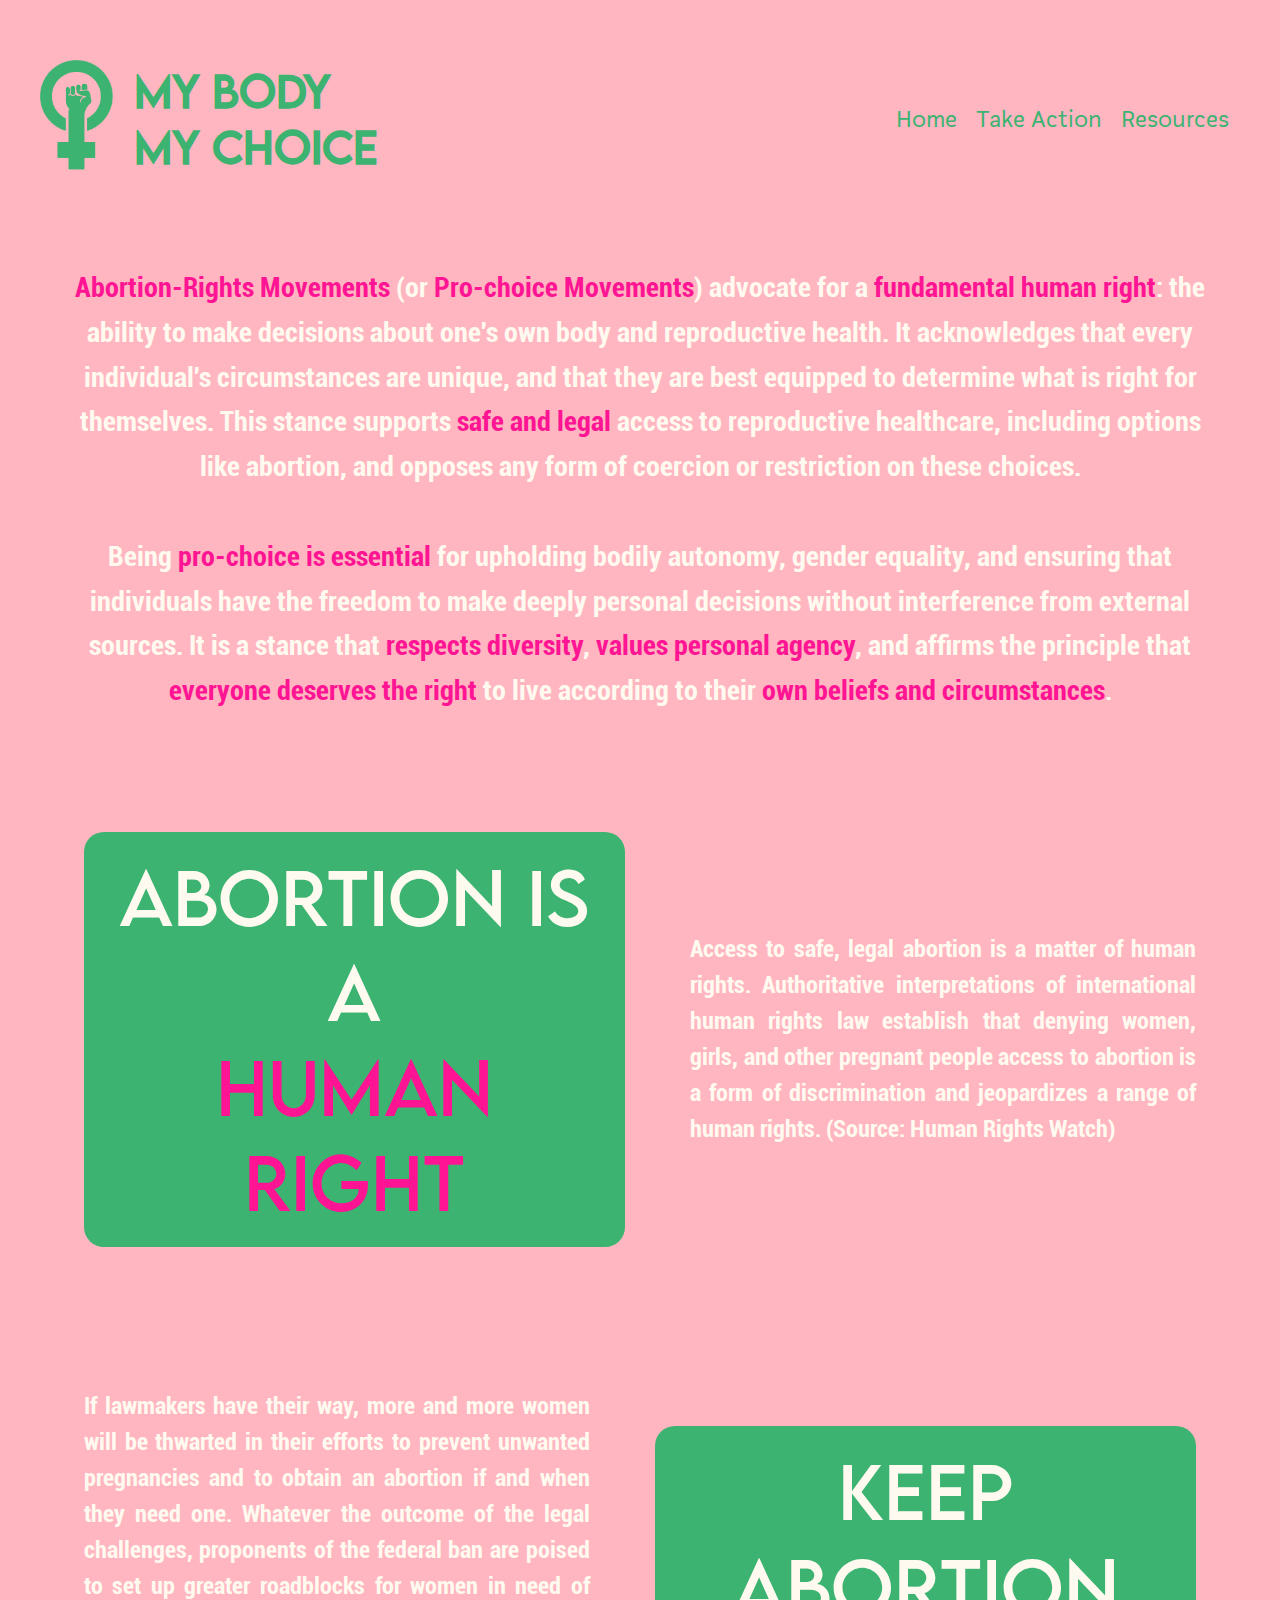
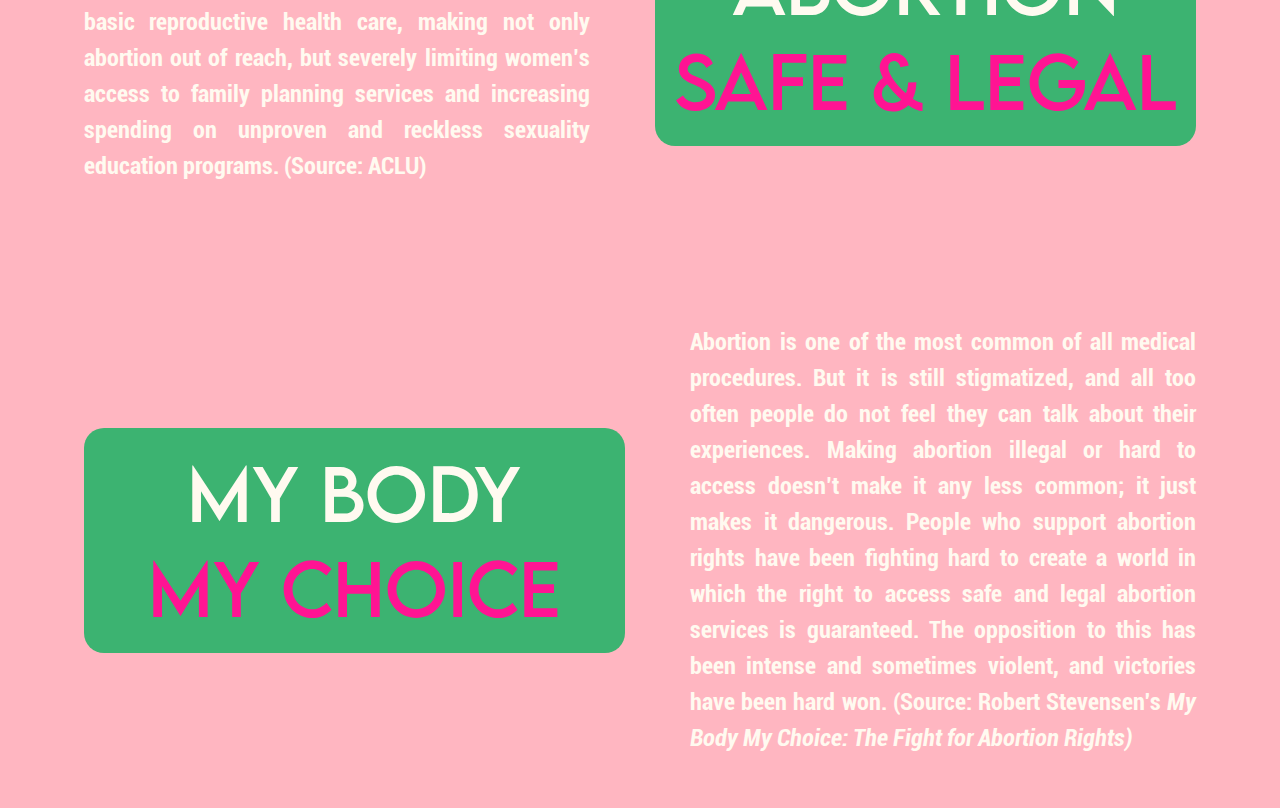
==== home.html @ 4b5244e4 "saving work" ====
<!DOCTYPE html>
<html>
<head>
	<meta charset="utf-8">
	<meta name="viewport" content="width=device-width, initial-scale=1">
	<title></title>
	<link rel="stylesheet" type="text/css" href="style.css">
</head>
<body>
	<div class="HeaderNav">
		<h1 class="header">
			<div class="logocontainer">
				<img class="logo" src="feminism-protest-symbol.png"></img>
			</div>
			<p class="mbmc">
				My Body
			<br>
				My Choice
			</p>
		</h1>
		<nav class="navbar">
			<ul>
				<li><a href="Home.html">Home</a></li>
				<li><a href="TakeAction.html">Take Action</a></li>
				<li><a href="Resources.html">Resources</a></li>
			</ul>
		</nav>
	</div>

	<p id="HomeP">
		<span id="wordsP">Abortion-Rights Movements</span> (or <span id="wordsP">Pro-choice Movements</span>) advocate for a <span id="wordsP">fundamental human right</span>: the ability to make decisions about one's own body and reproductive health. It acknowledges that every individual's circumstances are unique, and that they are best equipped to determine what is right for themselves. This stance supports <span id="wordsP">safe and legal</span> access to reproductive healthcare, including options like abortion, and opposes any form of coercion or restriction on these choices. 
		<br>
		<!-- <br> -->
		<br>
		Being <span id="wordsP">pro-choice is essential</span> for upholding bodily autonomy, gender equality, and ensuring that individuals have the freedom to make deeply personal decisions without interference from external sources. It is a stance that <span id="wordsP">respects diversity</span>, <span id="wordsP">values personal agency</span>, and affirms the principle that<span id="wordsP"> everyone deserves the right</span> to live according to their <span id="wordsP">own beliefs and circumstances</span>.
	</p>

	<div class="allCaptions">
		<div class="caption" id="top1">
			<div class="cap1" id="left">
				ABORTION IS A
				<br>
				<span class="partCaption">HUMAN RIGHT</span>
			</div>
			<div class="cap2" id="right">
			Access to safe, legal abortion is a matter of human rights. Authoritative interpretations of international human rights law establish that denying women, girls, and other pregnant people access to abortion is a form of discrimination and jeopardizes a range of human rights. (Source: Human Rights Watch)
			</div>
		</div>

		<div class="caption" id="top2">
			<div class="cap2" id="left">
			If lawmakers have their way, more and more women will be thwarted in their efforts to prevent unwanted pregnancies and to obtain an abortion if and when they need one. Whatever the outcome of the legal challenges, proponents of the federal ban are poised to set up greater roadblocks for women in need of basic reproductive health care, making not only abortion out of reach, but severely limiting women’s access to family planning services and increasing spending on unproven and reckless sexuality education programs. (Source: ACLU)
			</div>
			<div class="cap1" id="right">
				KEEP ABORTION
				<br>
				<span class="partCaption">SAFE & LEGAL</span>
			</div>
		</div>

		<div class="caption" id="top3">
			<div class="cap1" id="left">
				MY BODY 
				<br>
				<span class="partCaption">MY CHOICE</span>
			</div>
			<div class="cap2" id="right">
			Abortion is one of the most common of all medical procedures. But it is still stigmatized, and all too often people do not feel they can talk about their experiences. Making abortion illegal or hard to access doesn’t make it any less common; it just makes it dangerous. People who support abortion rights have been fighting hard to create a world in which the right to access safe and legal abortion services is guaranteed. The opposition to this has been intense and sometimes violent, and victories have been hard won. (Source: Robert Stevensen's<span id="italic"> My Body My Choice: The Fight for Abortion Rights)</span>
			</div>
		</div>
	</div>
	
</body>
</html>
---- style.css ----
@font-face {
	font-family: headerFont;
	src: url(LEMONMILK-Regular.otf) ;
}

@font-face {
	font-family: menuFont;
	src: url(PlastoTrial-Regular.otf) ;
}

@font-face {
	font-family: bodyFont;
	src: url(Roboto-BoldCondensed.ttf);
}

@font-face {
	font-family: bodyFontItalic;
	src: url(Roboto-BoldCondensedItalic.ttf);
}

body {
    background-color: lightpink;
    margin: 0;
    padding: 0;
}

.HeaderNav {
    display: flex;
    width: 100%;
    justify-content: space-between;
    align-items: center;
}

.header {
    font-family: headerFont;
    color: mediumseagreen;
    display: flex;
    align-items: center;
    width: 30%;
}

.logocontainer {
    width: 20%;
    margin-left: 10%;
    margin-right: 5%;
}

.logo {
    max-width: 100%;
    height: auto;
}

.mbmc {
    font-size: 130%;
    align-items: center;
}

.navbar {
    align-content: space-around;
    width: 30%;
}

nav {
    font-family: menuFont;
    font-size: 150%;
}

ul {
    list-style-type: none;
    margin: 0;
    padding: 0;
    display: flex;
}

li {
    margin: 0;
    padding: 0;
    margin-right: 5%;
}

nav a:link, a:visited {
    color: mediumseagreen;
    text-decoration: none;
}

nav a:hover, a:active {
    color: floralwhite;
    text-decoration: underline;
}


/*HOME PAGE*/

#HomeP {
	font-family: bodyFont;
	color: floralwhite;
	font-size: 175%;
	text-align: center;
	line-height: 1.6;
	margin-left: 5%;
	margin-right: 5%;
}

#wordsP {
	color: deeppink;
}

.allCaptions {
	width: 100%;
	display: flex;
	flex-wrap: wrap;
}

.caption {
	color: floralwhite;
	font-family: headerFont;
	padding: 4%;
	display: flex;
	align-items: center;
	justify-content: space-around;
	margin-top: 3%;
}

.partCaption {
	color: deeppink;
}

.cap1 {
	font-size: 440%;
	text-align: center;
	background-color: mediumseagreen;
	border-radius: 20px;
	padding: 1.5%;
	width: 43%;
}

.cap2 {
	font-family: bodyFont;
	text-align: justify;
	font-size: 150%;
	line-height: 1.5;
	width: 43%;
}

#italic {
	font-family: bodyFontItalic;
}


/*TAKE ACTION*/

.collageText {
	position: relative;
	text-align: center;
	font-family: headerFont;
	font-size: 600%;
	color: floralwhite;
	width: 100%;
/*	display: flex;
	justify-content: center;*/

}

#collage {
	padding: 50px;
	max-width: 80%;
	height: auto;
	border-radius: 5px;
}

.bigtext {
	position: absolute;
	top: 75%;
	left: 18%;
	background-color: mediumseagreen;
	padding: 10px;
	border-radius: 5px;
}

#bodyAction{
	text-align: justify;
	font-family: bodyFont;
	font-size: 170%;
	line-height: 1.3;
	margin-left: 3%;
	margin-right: 3%;
	color: floralwhite;
	display: flex;
	justify-content: space-around;
}

.article {
	margin: 40px;
/*	display: inline-block;*/
	width: 44%;
	float: left;
}

.helpHeader1{
	color: deeppink;
}

.helpHeader{
	color: mediumseagreen;
}

.help {
	margin: 40px;
/*	display: inline-block;*/
	width: 40%;
	float: right;
}


/*RESOURCES*/


#resLink a:link, a:visited {
	color: mediumseagreen;
	text-decoration: none;
}

#resLink a:hover, a:active {
	color: floralwhite;
	text-decoration: underline;
}

#resHeader {
	text-align: center;
	font-family: headerFont;
	color: floralwhite;
	font-size: 360%;
	padding: 1%;
	margin: 2%;
	background-color: mediumseagreen;
	border-radius: 10px;
}

.allTabs {
	width: 100%;
	display: flex;
	justify-content: center;
}

.tabs {
	width: 30%;
	border-style: solid;
	border-width: 10px;
	border-color: deeppink;
	border-radius: 50px;
	margin: 2%;
	padding: 3%;
	height: auto;
	box-sizing: border-box;
}

#tabA {
	width: 3;
}

#tabB {

}

#tabC {
	right: 50px;
}

.content {
	font-family: bodyFont;
	font-size: 28px;
	color: floralwhite;
	text-align: center;

}

.green {
	color: mediumseagreen;
}

.video {
	width: 80%;
}
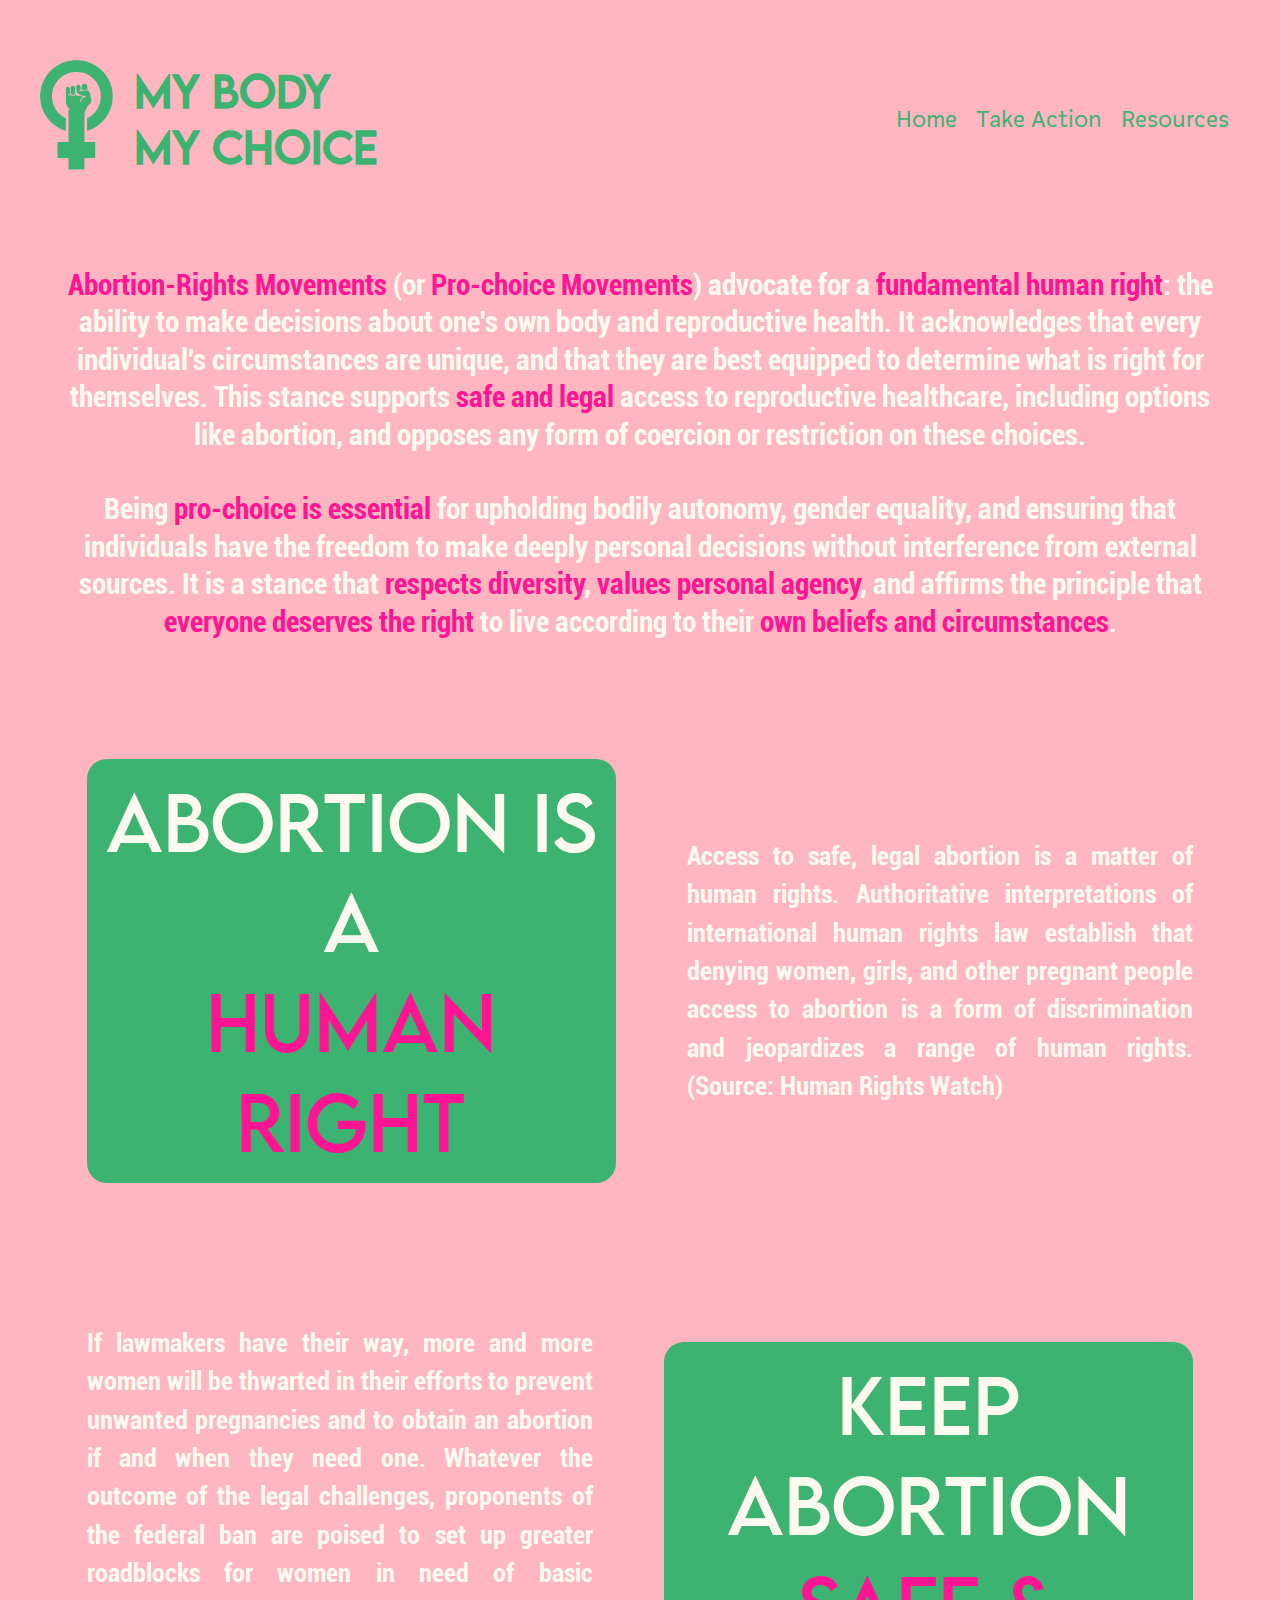
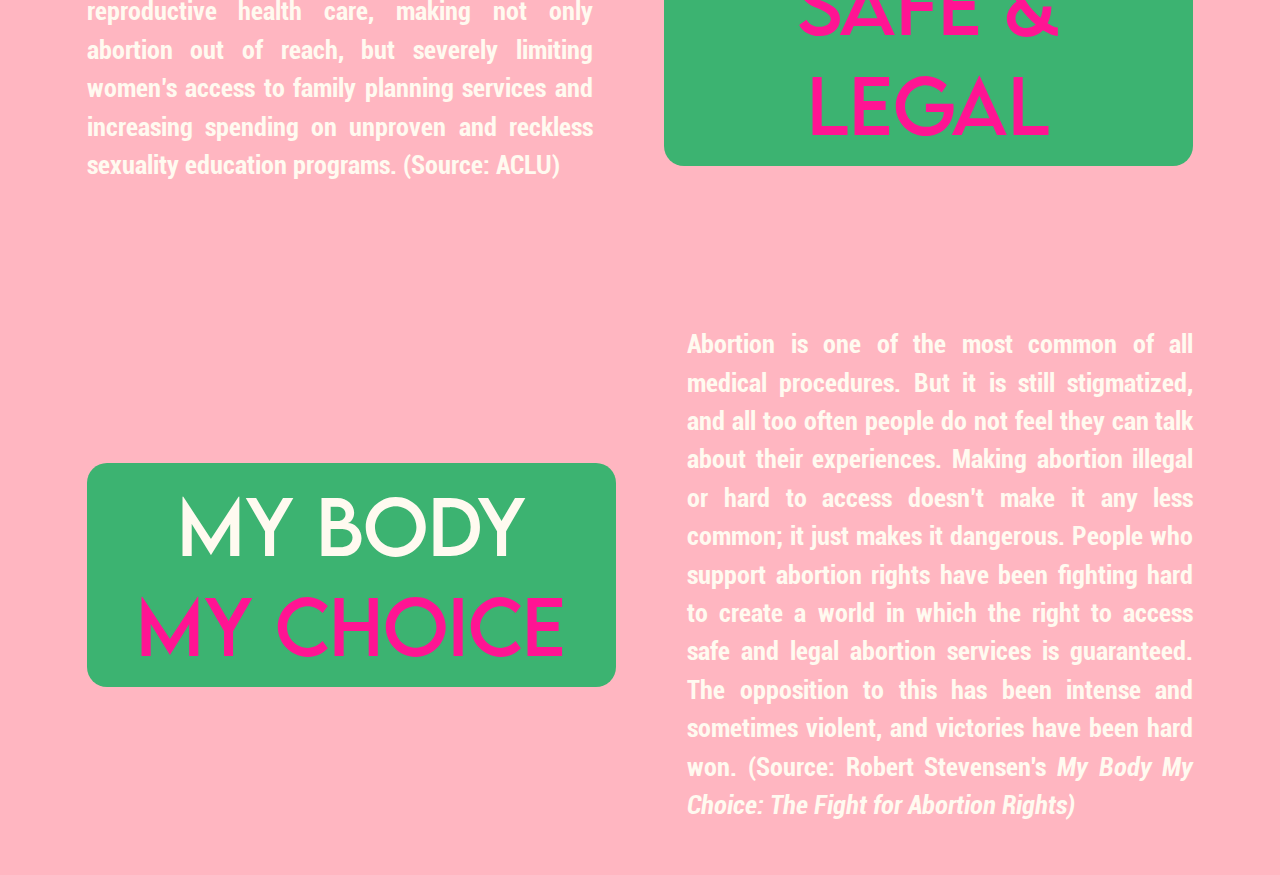
==== commit 64e8728e: "saving my work" ====
--- a/home.html
+++ b/home.html
@@ -20,9 +20,9 @@
 		</h1>
 		<nav class="navbar">
 			<ul>
-				<li><a href="Home.html">Home</a></li>
-				<li><a href="TakeAction.html">Take Action</a></li>
-				<li><a href="Resources.html">Resources</a></li>
+				<li><a href="home.html">Home</a></li>
+				<li><a href="takeaction.html">Take Action</a></li>
+				<li><a href="resources.html">Resources</a></li>
 			</ul>
 		</nav>
 	</div>
--- a/style.css
+++ b/style.css
@@ -94,9 +94,9 @@
 #HomeP {
 	font-family: bodyFont;
 	color: floralwhite;
-	font-size: 175%;
-	text-align: center;
-	line-height: 1.6;
+	font-size: 180%;
+	text-align: center;
+	line-height: 1.3;
 	margin-left: 5%;
 	margin-right: 5%;
 }
@@ -126,18 +126,18 @@
 }
 
 .cap1 {
-	font-size: 440%;
+	font-size: 460%;
 	text-align: center;
 	background-color: mediumseagreen;
 	border-radius: 20px;
-	padding: 1.5%;
+	padding: 1%;
 	width: 43%;
 }
 
 .cap2 {
 	font-family: bodyFont;
 	text-align: justify;
-	font-size: 150%;
+	font-size: 160%;
 	line-height: 1.5;
 	width: 43%;
 }
